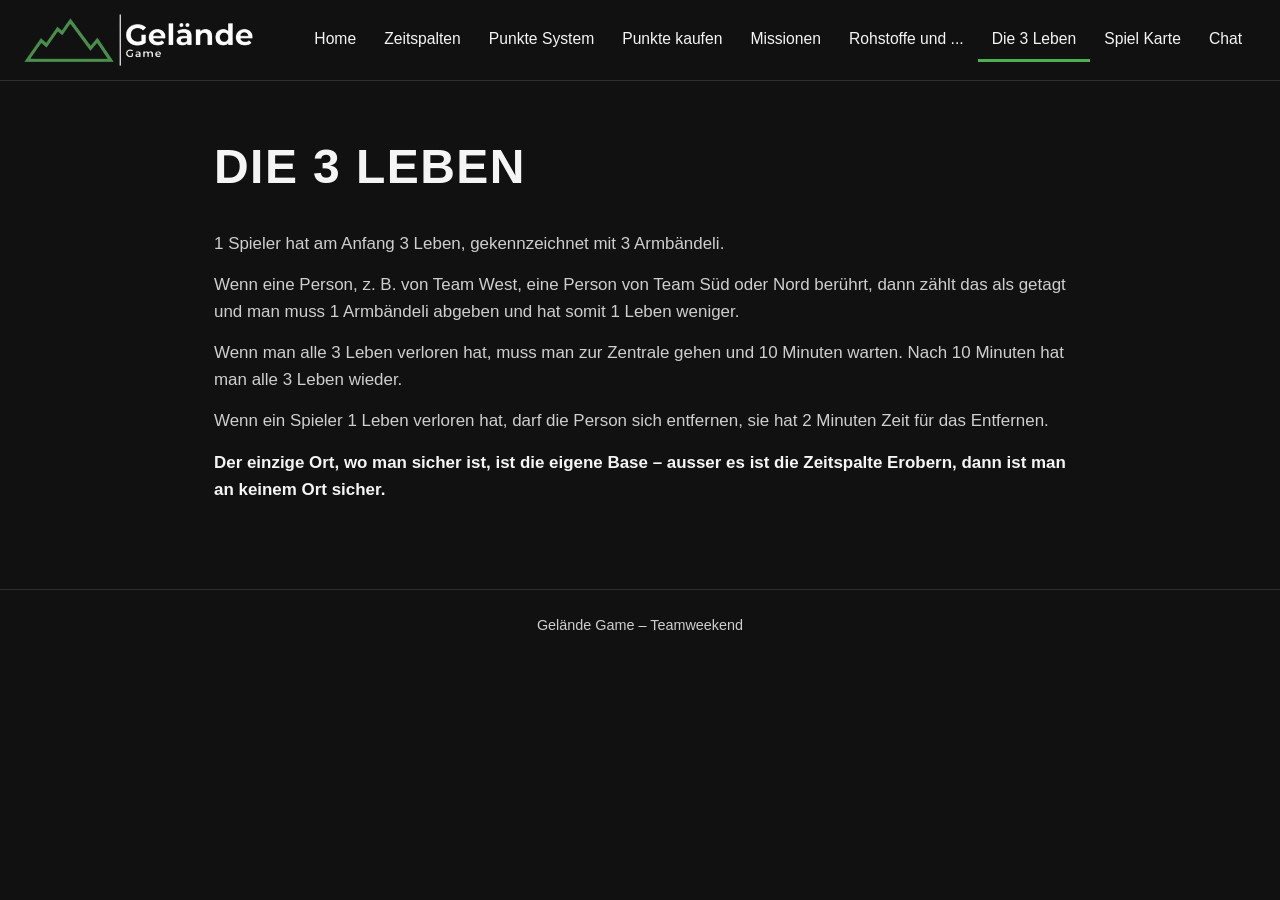
==== die-3-leben.html @ 2a0f6631 "Gelände Game Webseite - initialer Release Co-authored-by: Copilot <223556219+Copilot@users.noreply.g" ====
<!DOCTYPE html>
<html lang="de">
<head>
  <meta charset="UTF-8">
  <meta name="viewport" content="width=device-width, initial-scale=1">
  <title>Die 3 Leben | Gelände Game</title>
  <link rel="stylesheet" href="css/style.css">
</head>
<body>
  <header class="site-header">
    <a class="logo" href="index.html">
      <img src="images/logo.png" alt="Gelände Game Logo">
    </a>
    <button class="nav-toggle" aria-label="Menü">
      <span></span><span></span><span></span>
    </button>
    <nav class="main-nav">
      <a href="index.html">Home</a>
      <a href="zeitspalten.html">Zeitspalten</a>
      <a href="punkte-system.html">Punkte System</a>
      <a href="punkte-kaufen.html">Punkte kaufen</a>
      <a href="missionen.html">Missionen</a>
      <a href="rohstoffe.html">Rohstoffe und ...</a>
      <a href="die-3-leben.html" class="active">Die 3 Leben</a>
      <a href="spielkarte.html">Spiel Karte</a>
      <a href="chat.html">Chat</a>
    </nav>
  </header>

  <main>
    <section class="content">
      <h1>Die 3 Leben</h1>
      <p>1 Spieler hat am Anfang 3 Leben, gekennzeichnet mit 3 Armbändeli.</p>
      <p>
        Wenn eine Person, z.&nbsp;B. von Team West, eine Person von Team Süd oder Nord berührt,
        dann zählt das als getagt und man muss 1 Armbändeli abgeben und hat somit 1 Leben weniger.
      </p>
      <p>
        Wenn man alle 3 Leben verloren hat, muss man zur Zentrale gehen und 10 Minuten warten.
        Nach 10 Minuten hat man alle 3 Leben wieder.
      </p>
      <p>
        Wenn ein Spieler 1 Leben verloren hat, darf die Person sich entfernen,
        sie hat 2 Minuten Zeit für das Entfernen.
      </p>
      <p>
        <strong>
          Der einzige Ort, wo man sicher ist, ist die eigene Base – ausser es ist die Zeitspalte
          Erobern, dann ist man an keinem Ort sicher.
        </strong>
      </p>
    </section>
  </main>

  <footer class="site-footer">
    <p>Gelände Game – Teamweekend</p>
  </footer>

  <script src="js/main.js"></script>
</body>
</html>
---- css/style.css ----
/* ===== Gelände Game – Stylesheet ===== */
:root {
  --bg: #111111;
  --bg-alt: #1b1b1b;
  --text: #f5f5f5;
  --muted: #cfcfcf;
  --green: #4caf50;
  --green-dark: #3d8b40;
  --card: #1e1e1e;
  --border: #2e2e2e;
}

* {
  margin: 0;
  padding: 0;
  box-sizing: border-box;
}

html {
  scroll-behavior: smooth;
}

body {
  font-family: "Segoe UI", Arial, Helvetica, sans-serif;
  background: var(--bg);
  color: var(--text);
  line-height: 1.6;
}

img {
  max-width: 100%;
  display: block;
}

a {
  color: var(--green);
  text-decoration: none;
}

a:hover {
  color: var(--green-dark);
}

/* ===== Header ===== */
.site-header {
  position: sticky;
  top: 0;
  z-index: 100;
  background: var(--bg);
  border-bottom: 1px solid var(--border);
  display: flex;
  align-items: center;
  justify-content: space-between;
  padding: 14px 24px;
}

.logo {
  display: flex;
  align-items: center;
  gap: 12px;
}

.logo img {
  height: 52px;
  width: auto;
}

.logo-text {
  line-height: 1.1;
}

.logo-text .logo-title {
  font-size: 1.6rem;
  font-weight: 700;
  color: var(--text);
}

.logo-text .logo-sub {
  font-size: 0.95rem;
  color: var(--muted);
}

/* ===== Navigation ===== */
.nav-toggle {
  background: none;
  border: 2px solid var(--text);
  border-radius: 6px;
  padding: 8px 12px;
  cursor: pointer;
  display: flex;
  flex-direction: column;
  gap: 5px;
}

.nav-toggle span {
  display: block;
  width: 24px;
  height: 2px;
  background: var(--text);
  transition: transform 0.25s ease, opacity 0.25s ease;
}

.nav-toggle.open span:nth-child(1) {
  transform: translateY(7px) rotate(45deg);
}

.nav-toggle.open span:nth-child(2) {
  opacity: 0;
}

.nav-toggle.open span:nth-child(3) {
  transform: translateY(-7px) rotate(-45deg);
}

.main-nav {
  position: absolute;
  top: 100%;
  right: 0;
  left: 0;
  background: var(--bg-alt);
  border-bottom: 1px solid var(--border);
  display: none;
  flex-direction: column;
  padding: 10px 0;
}

.main-nav.open {
  display: flex;
}

.main-nav a {
  color: var(--text);
  padding: 12px 24px;
  font-size: 1.05rem;
  border-left: 3px solid transparent;
  transition: background 0.2s ease, border-color 0.2s ease;
}

.main-nav a:hover,
.main-nav a.active {
  background: rgba(76, 175, 80, 0.12);
  border-left-color: var(--green);
  color: var(--text);
}

@media (min-width: 900px) {
  .nav-toggle {
    display: none;
  }

  .main-nav {
    position: static;
    display: flex;
    flex-direction: row;
    background: none;
    border: none;
    padding: 0;
  }

  .main-nav a {
    padding: 8px 14px;
    border-left: none;
    border-bottom: 3px solid transparent;
    font-size: 0.98rem;
  }

  .main-nav a:hover,
  .main-nav a.active {
    background: none;
    border-bottom-color: var(--green);
  }
}

/* ===== Hero ===== */
.hero {
  position: relative;
  min-height: 60vh;
  display: flex;
  align-items: center;
  justify-content: center;
  text-align: center;
  overflow: hidden;
}

.hero img.hero-bg {
  position: absolute;
  inset: 0;
  width: 100%;
  height: 100%;
  object-fit: cover;
  opacity: 0.55;
}

.hero::after {
  content: "";
  position: absolute;
  inset: 0;
  background: linear-gradient(to bottom, rgba(17, 17, 17, 0.35), rgba(17, 17, 17, 0.75));
}

.hero-content {
  position: relative;
  z-index: 2;
  padding: 60px 20px;
}

.hero h1 {
  font-size: clamp(2.4rem, 7vw, 4.5rem);
  letter-spacing: 0.04em;
  text-transform: uppercase;
  text-shadow: 0 3px 14px rgba(0, 0, 0, 0.8);
}

.hero p {
  font-size: clamp(1rem, 2.5vw, 1.3rem);
  color: var(--muted);
  margin-top: 12px;
  text-shadow: 0 2px 8px rgba(0, 0, 0, 0.8);
}

/* ===== Wave divider ===== */
.wave {
  display: block;
  width: 100%;
  height: 80px;
  margin-top: -1px;
}

/* ===== Content ===== */
.content {
  max-width: 900px;
  margin: 0 auto;
  padding: 48px 24px 72px;
}

.content h1 {
  font-size: clamp(2rem, 5vw, 3rem);
  margin-bottom: 24px;
  text-transform: uppercase;
  letter-spacing: 0.03em;
}

.content h2 {
  font-size: clamp(1.4rem, 3.5vw, 1.9rem);
  color: var(--green);
  margin: 36px 0 12px;
}

.content p {
  margin-bottom: 14px;
  color: var(--muted);
  font-size: 1.06rem;
}

.content ul {
  margin: 0 0 14px 22px;
  color: var(--muted);
  font-size: 1.06rem;
}

.content strong {
  color: var(--text);
}

/* ===== Cards (Rohstoffe) ===== */
.card-grid {
  display: grid;
  grid-template-columns: repeat(auto-fit, minmax(240px, 1fr));
  gap: 24px;
  margin-top: 32px;
}

.card {
  background: var(--card);
  border: 1px solid var(--border);
  border-radius: 12px;
  overflow: hidden;
  text-align: center;
  transition: transform 0.2s ease, box-shadow 0.2s ease;
}

.card:hover {
  transform: translateY(-4px);
  box-shadow: 0 8px 24px rgba(0, 0, 0, 0.45);
}

.card img {
  width: 100%;
  height: 200px;
  object-fit: cover;
}

.card h3 {
  padding: 16px 12px 4px;
  font-size: 1.25rem;
}

.card p {
  padding: 0 12px 18px;
  color: var(--muted);
  font-size: 0.95rem;
}

/* ===== Big link button (Karte / Chat) ===== */
.big-button {
  display: inline-block;
  margin-top: 20px;
  background: var(--green);
  color: #fff;
  font-size: 1.25rem;
  font-weight: 700;
  padding: 16px 48px;
  border-radius: 10px;
  transition: background 0.2s ease, transform 0.2s ease;
}

.big-button:hover {
  background: var(--green-dark);
  color: #fff;
  transform: scale(1.04);
}

/* ===== Footer ===== */
.site-footer {
  border-top: 1px solid var(--border);
  padding: 24px;
  text-align: center;
  color: var(--muted);
  font-size: 0.9rem;
}
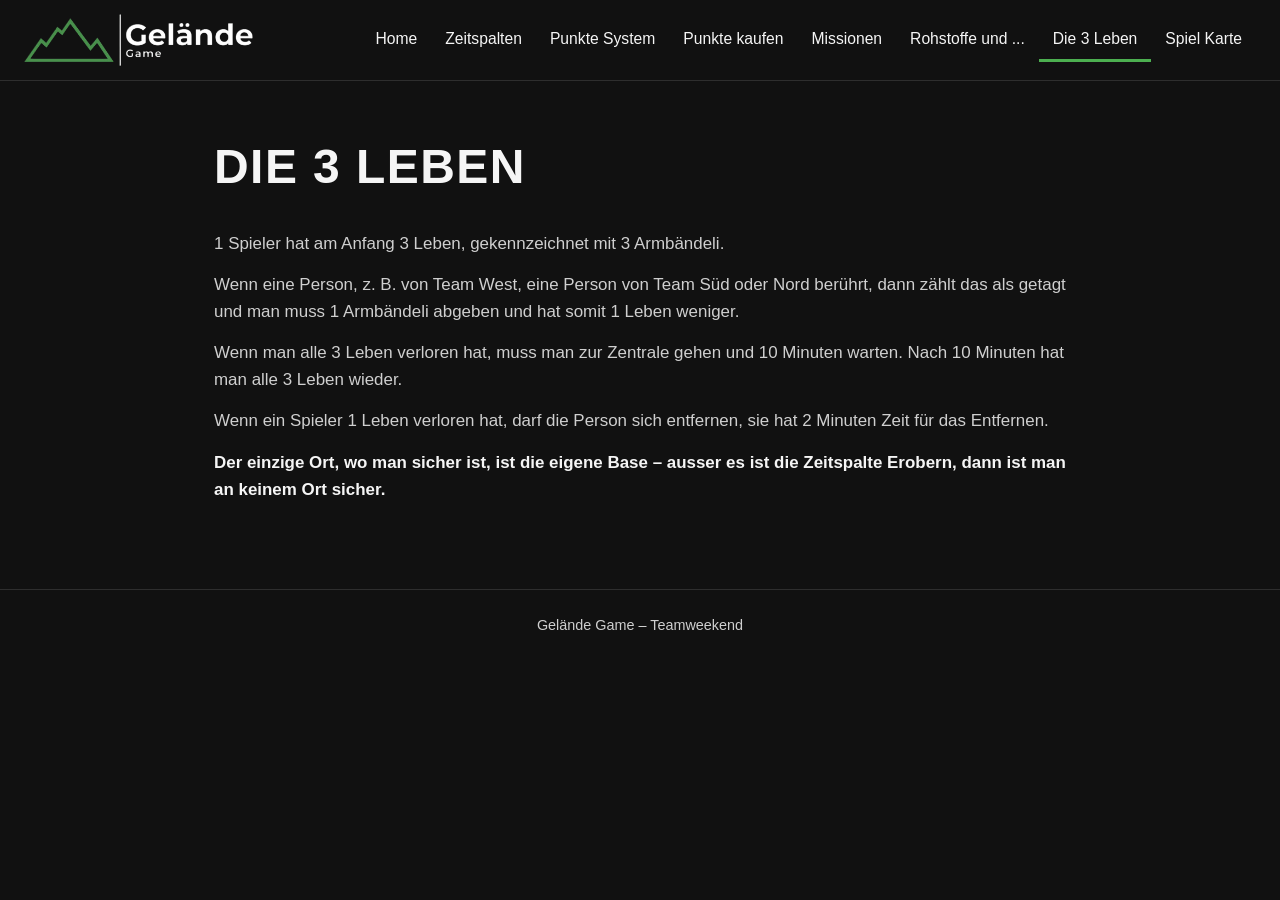
==== commit 74af3718: "Remove Chat tab and button" ====
--- a/die-3-leben.html
+++ b/die-3-leben.html
@@ -23,7 +23,6 @@
       <a href="rohstoffe.html">Rohstoffe und ...</a>
       <a href="die-3-leben.html" class="active">Die 3 Leben</a>
       <a href="spielkarte.html">Spiel Karte</a>
-      <a href="chat.html">Chat</a>
     </nav>
   </header>
 
--- a/css/style.css
+++ b/css/style.css
@@ -301,7 +301,7 @@
   font-size: 0.95rem;
 }
 
-/* ===== Big link button (Karte / Chat) ===== */
+/* ===== Big link button (Karte) ===== */
 .big-button {
   display: inline-block;
   margin-top: 20px;
